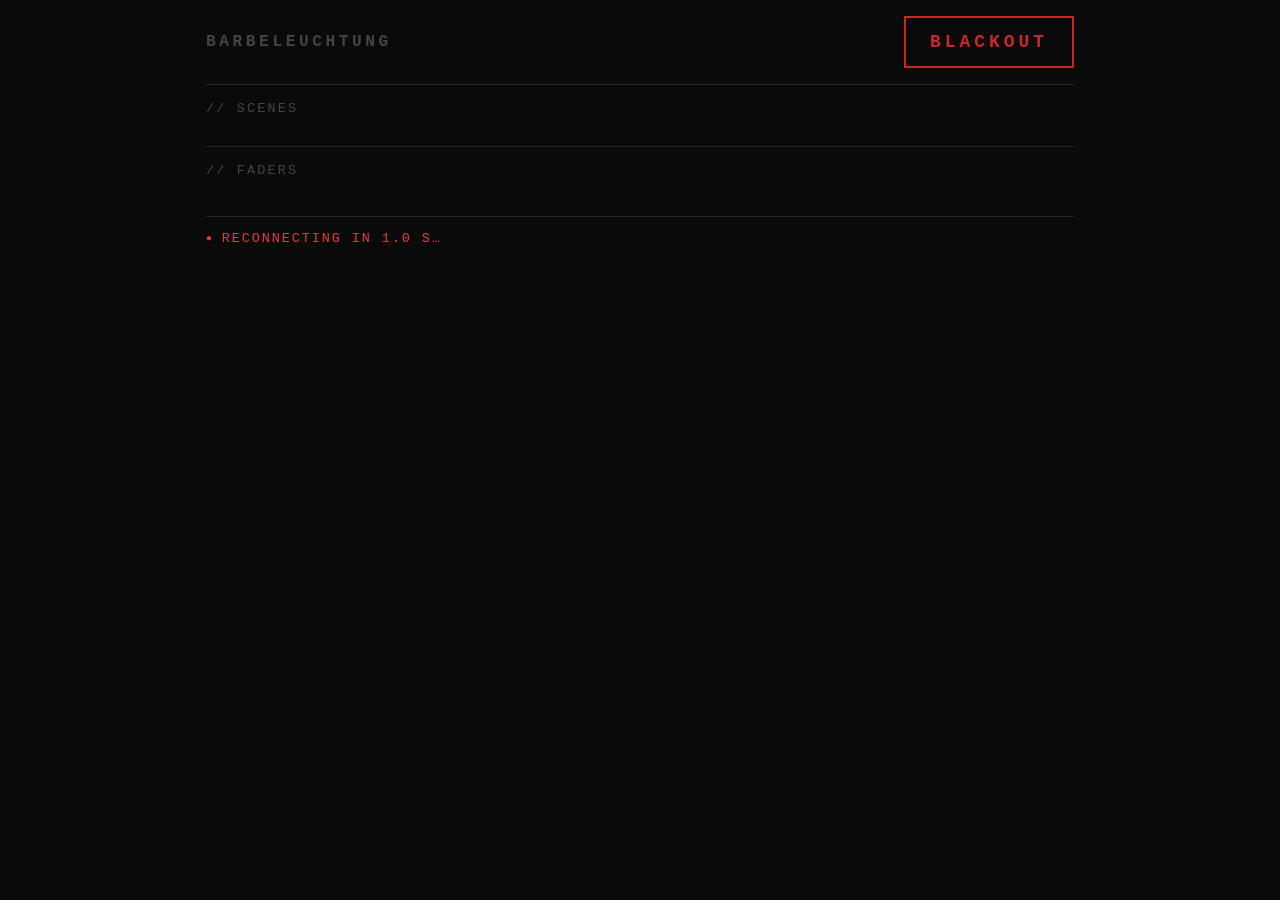
==== static/index.html @ 1f788fdf "Initial commit" ====
<!DOCTYPE html>
<html lang="en">
<head>
  <meta charset="UTF-8" />
  <meta name="viewport" content="width=device-width, initial-scale=1.0, user-scalable=no" />
  <title>Barbeleuchtung</title>
  <link rel="stylesheet" href="/static/style.css" />
</head>
<body>
  <div id="app">
    <header>
      <h1>Barbeleuchtung</h1>
      <button id="blackout-btn" class="blackout-btn" aria-label="Blackout">
        BLACKOUT
      </button>
    </header>

    <section class="section">
      <h2>Scenes</h2>
      <div id="theme-grid" class="theme-grid">
        <!-- Theme buttons injected by JS -->
      </div>
    </section>

    <section class="section">
      <h2>Faders</h2>
      <div id="fader-row" class="fader-row">
        <!-- Faders injected by JS -->
      </div>
    </section>

    <div id="status-bar" class="status-bar">Connecting…</div>
  </div>

  <script src="/static/app.js"></script>
</body>
</html>
---- static/style.css ----
/* ============================================================
   Reset & tokens
   ============================================================ */
*, *::before, *::after {
  box-sizing: border-box;
  margin: 0;
  padding: 0;
}

:root {
  --bg:           #0a0a0a;
  --border:       #242424;
  --border-mid:   #363636;
  --text:         #ffffff;
  --text-muted:   #444;
  --active-bg:    #d8d8d8;
  --active-text:  #0a0a0a;
  --blackout-col: #c62828;
  --blackout-on:  #f44336;
  --touch-min:    52px;
}

html, body {
  height: 100%;
  background: var(--bg);
  color: var(--text);
  font-family: 'JetBrains Mono', 'IBM Plex Mono', 'Fira Mono', 'Courier New', monospace;
  font-size: 18px;
  -webkit-tap-highlight-color: transparent;
  touch-action: manipulation;
  overscroll-behavior: none;
}

/* ============================================================
   App shell
   ============================================================ */
#app {
  display: flex;
  flex-direction: column;
  min-height: 100vh;
  padding: 16px;
  max-width: 900px;
  margin: 0 auto;
}

/* ============================================================
   Header
   ============================================================ */
header {
  display: flex;
  flex-direction: column;
  gap: 10px;
  padding-bottom: 16px;
  border-bottom: 1px solid var(--border);
}

header h1 {
  font-size: 0.9rem;
  font-weight: 700;
  letter-spacing: 0.22em;
  text-transform: uppercase;
  color: var(--text-muted);
}

@media (min-width: 600px) {
  header {
    flex-direction: row;
    align-items: center;
    justify-content: space-between;
  }
}

/* ============================================================
   Blackout button
   ============================================================ */
.blackout-btn {
  min-height: var(--touch-min);
  width: 100%;
  padding: 0 24px;
  border: 2px solid var(--blackout-col);
  border-radius: 0;
  background: transparent;
  color: var(--blackout-col);
  font-family: inherit;
  font-size: 1rem;
  font-weight: 700;
  letter-spacing: 0.22em;
  text-transform: uppercase;
  cursor: pointer;
  transition: background 0.08s, color 0.08s, border-color 0.08s;
  user-select: none;
}

.blackout-btn.active {
  background: var(--blackout-on);
  color: #fff;
  border-color: var(--blackout-on);
}

@media (min-width: 600px) {
  .blackout-btn {
    width: auto;
    min-width: 160px;
  }
}

/* ============================================================
   Sections
   ============================================================ */
.section {
  border-bottom: 1px solid var(--border);
  padding: 16px 0;
}

.section h2 {
  font-family: inherit;
  font-size: 0.75rem;
  font-weight: 400;
  letter-spacing: 0.16em;
  text-transform: uppercase;
  color: var(--text-muted);
  margin-bottom: 14px;
}

.section h2::before {
  content: '// ';
}

/* ============================================================
   Theme grid
   ============================================================ */
.theme-grid {
  display: grid;
  grid-template-columns: repeat(2, 1fr);
  gap: 6px;
}

@media (min-width: 600px) {
  .theme-grid {
    grid-template-columns: repeat(auto-fill, minmax(140px, 1fr));
  }
}

.theme-btn {
  min-height: var(--touch-min);
  padding: 12px 16px;
  border: 1px solid var(--border-mid);
  border-radius: 0;
  background: transparent;
  color: var(--text);
  font-family: inherit;
  font-size: 0.9rem;
  font-weight: 600;
  letter-spacing: 0.12em;
  text-transform: uppercase;
  cursor: pointer;
  transition: background 0.07s, color 0.07s, border-color 0.07s;
  user-select: none;
  text-align: center;
  line-height: 1.3;
}

.theme-btn:active {
  background: var(--border-mid);
}

.theme-btn.active {
  background: var(--active-bg);
  color: var(--active-text);
  border-color: var(--active-bg);
}

/* ============================================================
   Fader columns (vertical)
   ============================================================ */
.fader-row {
  display: flex;
  flex-wrap: wrap;
  gap: 8px;
  justify-content: center;
  padding: 4px 0;
}

.fader-col {
  display: flex;
  flex-direction: column;
  align-items: center;
  gap: 10px;
  flex: 1 1 64px;
  min-width: 56px;
  max-width: 80px;
}

.fader-label {
  font-size: 0.7rem;
  font-weight: 600;
  letter-spacing: 0.14em;
  text-transform: uppercase;
  color: var(--text-muted);
  text-align: center;
  white-space: nowrap;
}

.fader-value {
  font-size: 0.85rem;
  font-variant-numeric: tabular-nums;
  color: var(--text);
  text-align: center;
  white-space: nowrap;
}

.fader-track {
  width: 64px;
  height: 240px;
  display: flex;
  align-items: center;
  justify-content: center;
}

/* Vertical range slider */
input.fader-input {
  -webkit-appearance: none;
  appearance: none;
  writing-mode: vertical-lr;
  direction: rtl;
  width: 64px;
  height: 240px;
  background: transparent;
  outline: none;
  cursor: pointer;
  touch-action: none;
  padding: 0;
  margin: 0;
}

input.fader-input::-webkit-slider-runnable-track {
  width: 3px;
  background: var(--border-mid);
  border-radius: 0;
}

input.fader-input::-moz-range-track {
  width: 3px;
  background: var(--border-mid);
  border-radius: 0;
}

/* Large touch-friendly thumb */
input.fader-input::-webkit-slider-thumb {
  -webkit-appearance: none;
  width: 52px;
  height: 20px;
  background: var(--text);
  border: none;
  border-radius: 0;
  margin-left: -24.5px;
}

input.fader-input::-moz-range-thumb {
  width: 52px;
  height: 20px;
  background: var(--text);
  border: none;
  border-radius: 0;
}

/* ============================================================
   Status bar
   ============================================================ */
.status-bar {
  font-size: 0.75rem;
  letter-spacing: 0.14em;
  text-transform: uppercase;
  color: var(--text-muted);
  padding-top: 14px;
  display: flex;
  align-items: center;
  gap: 8px;
}

.status-bar::before {
  content: '●';
  font-size: 0.55rem;
}

.status-bar.connected    { color: #43a047; }
.status-bar.disconnected { color: #e53935; }
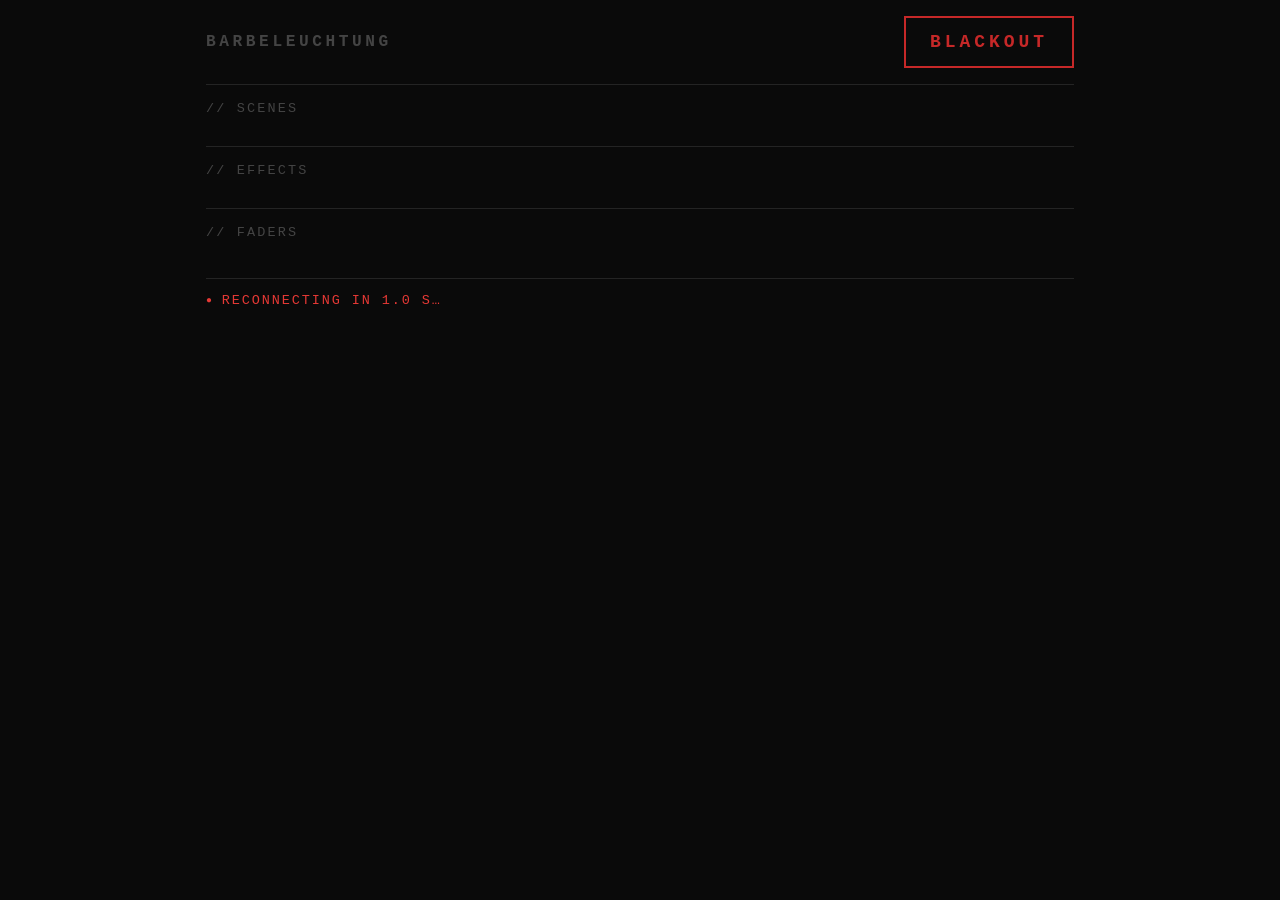
==== commit 0d87c454: "Working version" ====
--- a/static/index.html
+++ b/static/index.html
@@ -4,7 +4,7 @@
   <meta charset="UTF-8" />
   <meta name="viewport" content="width=device-width, initial-scale=1.0, user-scalable=no" />
   <title>Barbeleuchtung</title>
-  <link rel="stylesheet" href="/static/style.css" />
+  <link rel="stylesheet" href="style.css" />
 </head>
 <body>
   <div id="app">
@@ -23,6 +23,13 @@
     </section>
 
     <section class="section">
+      <h2>Effects</h2>
+      <div id="fx-theme-grid" class="theme-grid">
+        <!-- FX theme buttons injected by JS -->
+      </div>
+    </section>
+
+    <section class="section">
       <h2>Faders</h2>
       <div id="fader-row" class="fader-row">
         <!-- Faders injected by JS -->
@@ -32,6 +39,6 @@
     <div id="status-bar" class="status-bar">Connecting…</div>
   </div>
 
-  <script src="/static/app.js"></script>
+  <script src="app.js"></script>
 </body>
 </html>
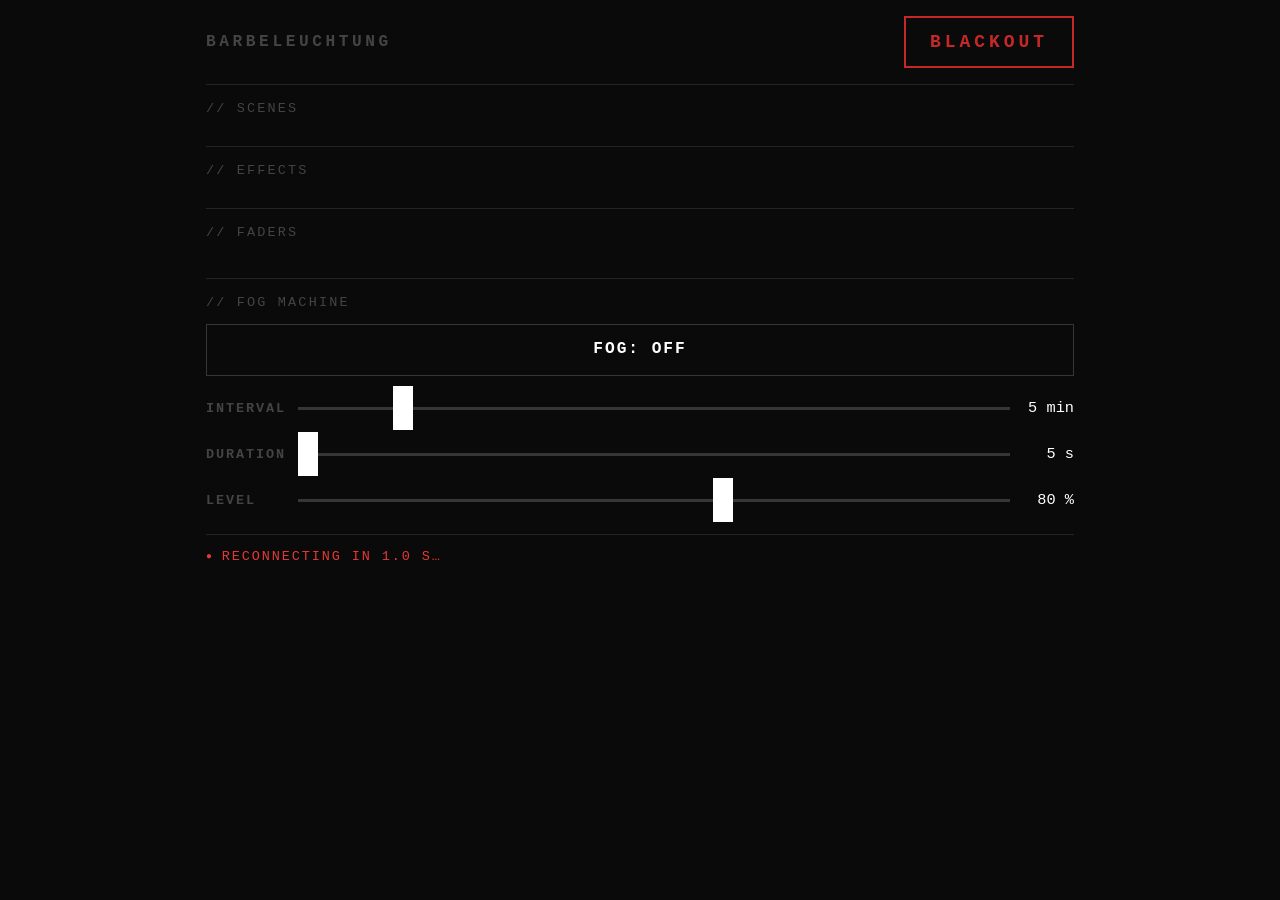
==== commit 6bc9ccdc: "Add fog machine controls" ====
--- a/static/index.html
+++ b/static/index.html
@@ -36,6 +36,29 @@
       </div>
     </section>
 
+    <section class="section">
+      <h2>Fog Machine</h2>
+      <button id="fog-btn" class="fog-btn" aria-label="Fog Machine Toggle">
+        FOG: OFF
+      </button>
+      <div class="fog-settings">
+        <span class="fog-label">Interval</span>
+        <input type="range" id="fog-interval" class="fog-slider"
+               min="1" max="30" step="0.5" value="5" />
+        <span class="fog-value" id="fog-interval-val">5 min</span>
+
+        <span class="fog-label">Duration</span>
+        <input type="range" id="fog-duration" class="fog-slider"
+               min="5" max="25" step="1" value="5" />
+        <span class="fog-value" id="fog-duration-val">5 s</span>
+
+        <span class="fog-label">Level</span>
+        <input type="range" id="fog-level" class="fog-slider"
+               min="20" max="70" step="5" value="50" />
+        <span class="fog-value" id="fog-level-val">80 %</span>
+      </div>
+    </section>
+
     <div id="status-bar" class="status-bar">Connecting…</div>
   </div>
 
--- a/static/style.css
+++ b/static/style.css
@@ -265,6 +265,104 @@
 }
 
 /* ============================================================
+   Fog machine
+   ============================================================ */
+
+.fog-btn {
+  min-height: var(--touch-min);
+  width: 100%;
+  padding: 12px 16px;
+  border: 1px solid var(--border-mid);
+  border-radius: 0;
+  background: transparent;
+  color: var(--text);
+  font-family: inherit;
+  font-size: 0.9rem;
+  font-weight: 600;
+  letter-spacing: 0.12em;
+  text-transform: uppercase;
+  cursor: pointer;
+  transition: background 0.07s, color 0.07s, border-color 0.07s;
+  user-select: none;
+  text-align: center;
+  line-height: 1.3;
+  margin-bottom: 14px;
+}
+
+.fog-btn.active {
+  background: var(--active-bg);
+  color: var(--active-text);
+  border-color: var(--active-bg);
+}
+
+.fog-settings {
+  display: grid;
+  grid-template-columns: max-content 1fr max-content;
+  align-items: center;
+  gap: 10px 12px;
+}
+
+.fog-label {
+  font-size: 0.75rem;
+  font-weight: 600;
+  letter-spacing: 0.14em;
+  text-transform: uppercase;
+  color: var(--text-muted);
+  white-space: nowrap;
+}
+
+.fog-value {
+  font-size: 0.85rem;
+  font-variant-numeric: tabular-nums;
+  color: var(--text);
+  white-space: nowrap;
+  text-align: right;
+  min-width: 52px;
+}
+
+input.fog-slider {
+  -webkit-appearance: none;
+  appearance: none;
+  width: 100%;
+  height: 36px;
+  background: transparent;
+  outline: none;
+  cursor: pointer;
+  padding: 0;
+  margin: 0;
+}
+
+input.fog-slider::-webkit-slider-runnable-track {
+  height: 3px;
+  background: var(--border-mid);
+  border-radius: 0;
+}
+
+input.fog-slider::-moz-range-track {
+  height: 3px;
+  background: var(--border-mid);
+  border-radius: 0;
+}
+
+input.fog-slider::-webkit-slider-thumb {
+  -webkit-appearance: none;
+  width: 20px;
+  height: 44px;
+  background: var(--text);
+  border: none;
+  border-radius: 0;
+  margin-top: -20.5px;
+}
+
+input.fog-slider::-moz-range-thumb {
+  width: 20px;
+  height: 44px;
+  background: var(--text);
+  border: none;
+  border-radius: 0;
+}
+
+/* ============================================================
    Status bar
    ============================================================ */
 .status-bar {
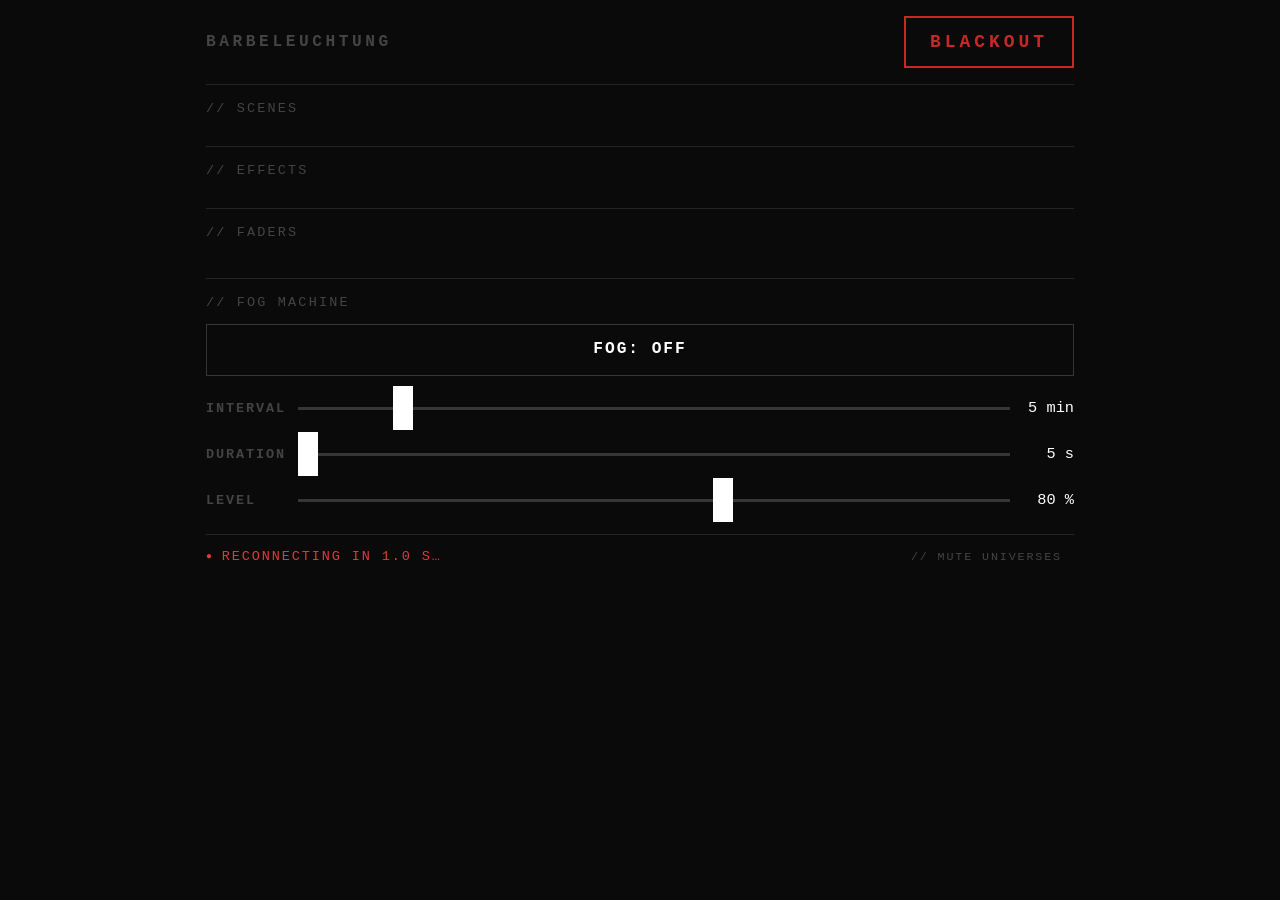
==== commit 62ba7b62: "UI improvements, new scenes" ====
--- a/static/index.html
+++ b/static/index.html
@@ -59,7 +59,11 @@
       </div>
     </section>
 
-    <div id="status-bar" class="status-bar">Connecting…</div>
+    <div id="status-bar" class="status-bar">
+      <span id="status-bar-conn" class="status-bar-conn">Connecting…</span>
+      <span class="universe-pills-label">Mute Universes</span>
+      <span id="universe-pills" class="universe-pills" aria-label="DMX universe output"></span>
+    </div>
   </div>
 
   <script src="app.js"></script>
--- a/static/style.css
+++ b/static/style.css
@@ -265,6 +265,95 @@
 }
 
 /* ============================================================
+   Fader groups (fan stack & traffic light)
+   ============================================================ */
+/* Same vertical footprint as a slider column so groups line up
+   with the regular faders in the row. */
+.fader-group {
+  display: flex;
+  flex-direction: column;
+  align-items: center;
+  gap: 10px;
+  flex: 0 0 auto;
+}
+
+/* Three stacked fan on/off buttons inside a 240 px column */
+.fan-stack {
+  display: flex;
+  flex-direction: column;
+  gap: 6px;
+  width: 110px;
+  height: 240px;
+}
+
+.fan-toggle {
+  flex: 1 1 0;
+  min-height: 0;
+  width: 100%;
+  border: 1px solid var(--border-mid);
+  border-radius: 0;
+  background: transparent;
+  color: var(--text);
+  font-family: inherit;
+  font-size: 0.8rem;
+  font-weight: 600;
+  letter-spacing: 0.14em;
+  text-transform: uppercase;
+  cursor: pointer;
+  transition: background 0.07s, color 0.07s, border-color 0.07s;
+  user-select: none;
+  padding: 0 6px;
+  line-height: 1.2;
+}
+
+.fan-toggle.active {
+  background: var(--active-bg);
+  color: var(--active-text);
+  border-color: var(--active-bg);
+}
+
+/* Traffic light housing: red bulb on top, green bulb on bottom.
+   Borrows the same 1 px square-cornered frame as the other panels so it
+   visually belongs in the row; only the bulbs themselves stay round. */
+.traffic-light {
+  display: flex;
+  flex-direction: column;
+  align-items: center;
+  justify-content: space-between;
+  gap: 8px;
+  width: 84px;
+  height: 158px;
+  padding: 10px;
+  background: transparent;
+  border: 1px solid var(--border-mid);
+  border-radius: 0;
+}
+
+.traffic-bulb {
+  width: 56px;
+  height: 56px;
+  border-radius: 50%;
+  border: 1px solid var(--border-mid);
+  background: transparent;
+  cursor: pointer;
+  transition: background 0.1s, box-shadow 0.1s, border-color 0.1s;
+  padding: 0;
+  user-select: none;
+}
+
+.traffic-bulb.red.active {
+  background: var(--blackout-on);
+  border-color: var(--blackout-on);
+  box-shadow: 0 0 18px rgba(244, 67, 54, 0.55);
+}
+
+.traffic-bulb.green.active {
+  background: #4caf50;
+  border-color: #4caf50;
+  box-shadow: 0 0 18px rgba(76, 175, 80, 0.55);
+}
+
+/* ============================================================
    Fog machine
    ============================================================ */
 
@@ -328,6 +417,7 @@
   background: transparent;
   outline: none;
   cursor: pointer;
+  touch-action: none;
   padding: 0;
   margin: 0;
 }
@@ -373,13 +463,74 @@
   padding-top: 14px;
   display: flex;
   align-items: center;
+  gap: 12px;
+}
+
+.status-bar-conn {
+  display: inline-flex;
+  align-items: center;
   gap: 8px;
-}
-
-.status-bar::before {
+  flex: 1 1 auto;
+  min-width: 0;
+}
+
+.status-bar-conn::before {
   content: '●';
   font-size: 0.55rem;
 }
 
-.status-bar.connected    { color: #43a047; }
-.status-bar.disconnected { color: #e53935; }
+.status-bar.connected    .status-bar-conn { color: #43a047; }
+.status-bar.disconnected .status-bar-conn { color: #e53935; }
+.status-bar.warning      .status-bar-conn { color: #c08200; }
+
+/* ----- Per-universe mute pills ----- */
+.universe-pills-label {
+  font-size: 0.65rem;
+  letter-spacing: 0.16em;
+  text-transform: uppercase;
+  color: var(--text-muted);
+  white-space: nowrap;
+  flex: 0 0 auto;
+}
+
+.universe-pills-label::before {
+  content: '// ';
+}
+
+.universe-pills {
+  display: inline-flex;
+  flex-wrap: wrap;
+  gap: 4px;
+  flex: 0 0 auto;
+  justify-content: flex-end;
+}
+
+.universe-pill {
+  display: inline-flex;
+  align-items: center;
+  justify-content: center;
+  min-width: 30px;
+  height: 22px;
+  padding: 0 6px;
+  border: 1px solid var(--border-mid);
+  border-radius: 0;
+  background: transparent;
+  color: var(--text-muted);
+  font-family: inherit;
+  font-size: 0.65rem;
+  font-weight: 600;
+  letter-spacing: 0.08em;
+  text-transform: uppercase;
+  cursor: pointer;
+  user-select: none;
+  transition: color 0.1s, border-color 0.1s;
+  padding-top: 1px;            /* optical alignment for monospaced caps */
+}
+
+.universe-pill:hover { color: var(--text); }
+
+.universe-pill.muted {
+  color: #c08200;
+  border-color: #c08200;
+}
+.universe-pill.muted:hover { color: #e6a200; border-color: #e6a200; }
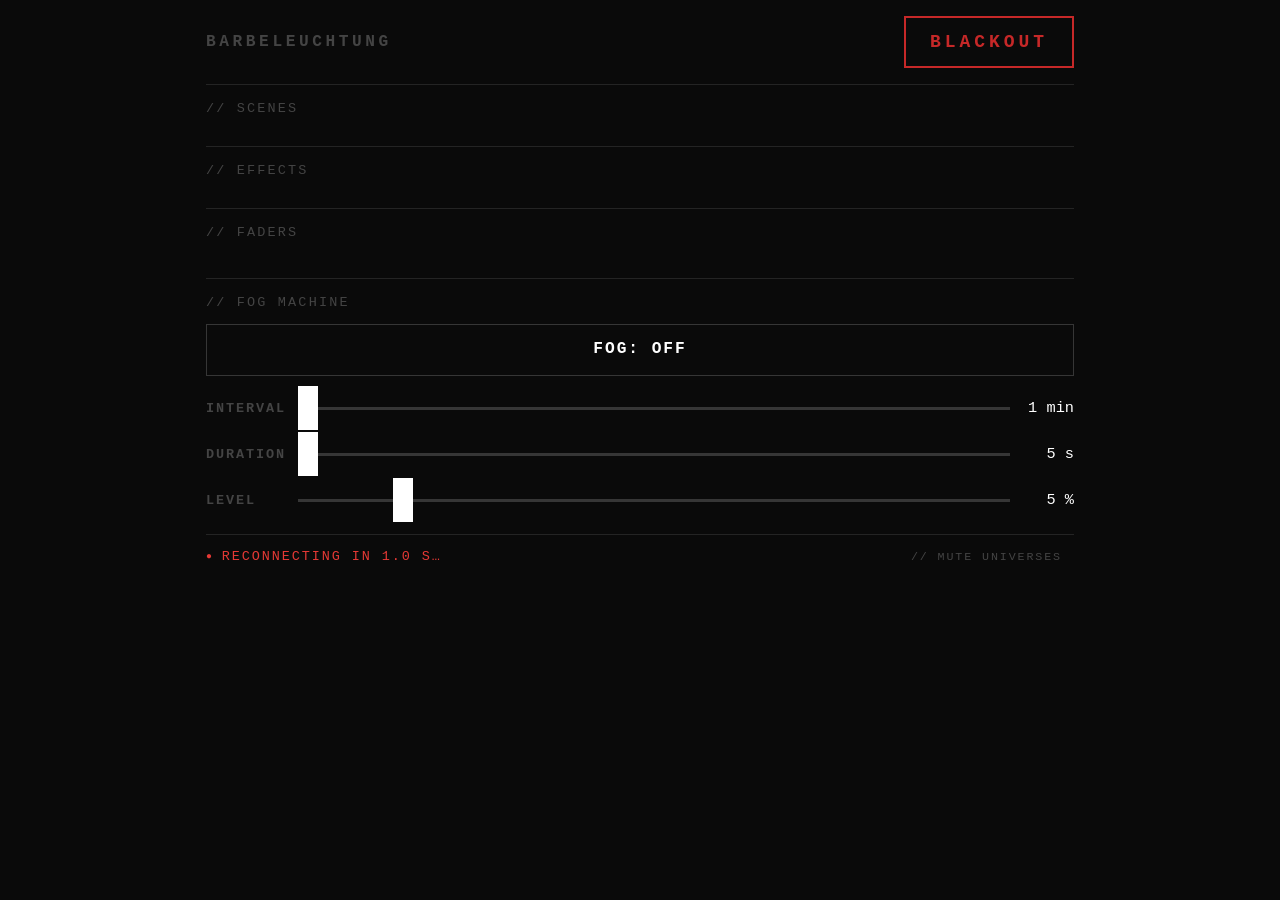
==== commit b93b80a1: "Adapted fog machine, added timecoded shows" ====
--- a/static/index.html
+++ b/static/index.html
@@ -44,8 +44,8 @@
       <div class="fog-settings">
         <span class="fog-label">Interval</span>
         <input type="range" id="fog-interval" class="fog-slider"
-               min="1" max="30" step="0.5" value="5" />
-        <span class="fog-value" id="fog-interval-val">5 min</span>
+               min="1" max="30" step="0.5" value="1" />
+        <span class="fog-value" id="fog-interval-val">1 min</span>
 
         <span class="fog-label">Duration</span>
         <input type="range" id="fog-duration" class="fog-slider"
@@ -54,8 +54,8 @@
 
         <span class="fog-label">Level</span>
         <input type="range" id="fog-level" class="fog-slider"
-               min="20" max="70" step="5" value="50" />
-        <span class="fog-value" id="fog-level-val">80 %</span>
+               min="1" max="30" step="1" value="5" />
+        <span class="fog-value" id="fog-level-val">5 %</span>
       </div>
     </section>
 
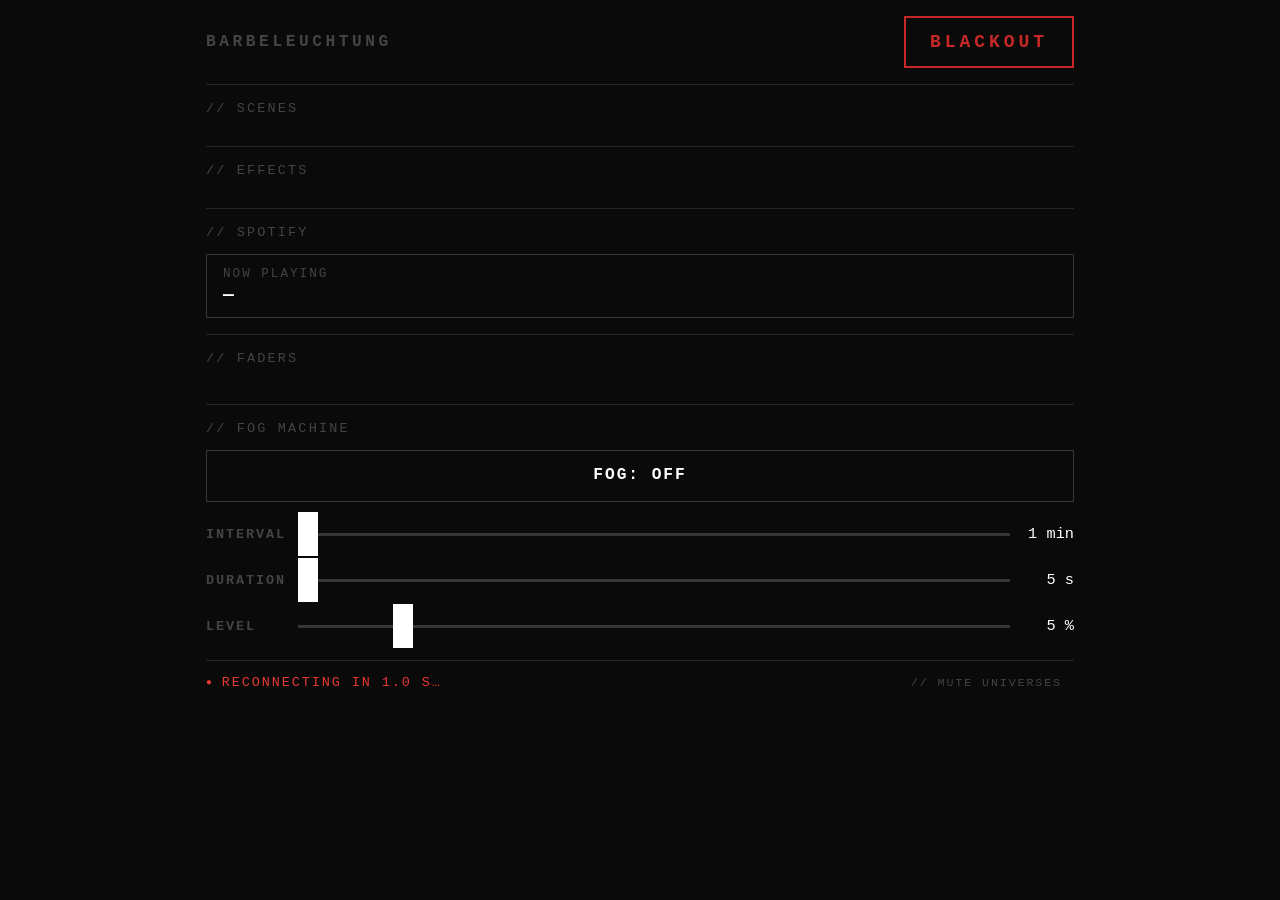
==== commit 46027362: "Add spotify sync" ====
--- a/static/index.html
+++ b/static/index.html
@@ -26,6 +26,19 @@
       <h2>Effects</h2>
       <div id="fx-theme-grid" class="theme-grid">
         <!-- FX theme buttons injected by JS -->
+      </div>
+    </section>
+
+    <section class="section">
+      <h2>Spotify</h2>
+      <div id="spotify-panel" class="spotify-panel">
+        <div id="now-playing" class="now-playing">
+          <span class="now-playing-label">Now playing</span>
+          <span id="now-playing-track" class="now-playing-track">—</span>
+        </div>
+        <a id="spotify-connect" class="spotify-connect" href="spotify/login" hidden>
+          Connect Spotify
+        </a>
       </div>
     </section>
 
--- a/static/style.css
+++ b/static/style.css
@@ -534,3 +534,62 @@
   border-color: #c08200;
 }
 .universe-pill.muted:hover { color: #e6a200; border-color: #e6a200; }
+
+/* ============================================================
+   Spotify panel
+   ============================================================ */
+.spotify-panel {
+  display: flex;
+  flex-direction: column;
+  gap: 12px;
+}
+
+.now-playing {
+  display: flex;
+  flex-direction: column;
+  gap: 4px;
+  border: 1px solid var(--border-mid);
+  padding: 12px 16px;
+}
+
+.now-playing-label {
+  font-size: 0.7rem;
+  letter-spacing: 0.16em;
+  text-transform: uppercase;
+  color: var(--text-muted);
+}
+
+.now-playing-track {
+  font-size: 1rem;
+  font-weight: 600;
+  letter-spacing: 0.04em;
+  word-break: break-word;
+}
+
+/* Highlight when the Spotify sync is actively driving the FX show. */
+.now-playing-track.synced { color: #1ed760; }
+
+.spotify-panel.controlling .now-playing {
+  border-color: #1ed760;
+}
+
+.spotify-connect {
+  display: inline-block;
+  align-self: flex-start;
+  min-height: var(--touch-min);
+  line-height: var(--touch-min);
+  padding: 0 24px;
+  border: 1px solid #1ed760;
+  background: transparent;
+  color: #1ed760;
+  font-family: inherit;
+  font-size: 0.9rem;
+  font-weight: 600;
+  letter-spacing: 0.12em;
+  text-transform: uppercase;
+  text-decoration: none;
+}
+
+.spotify-connect:active { background: rgba(30, 215, 96, 0.15); }
+
+[hidden] { display: none !important; }
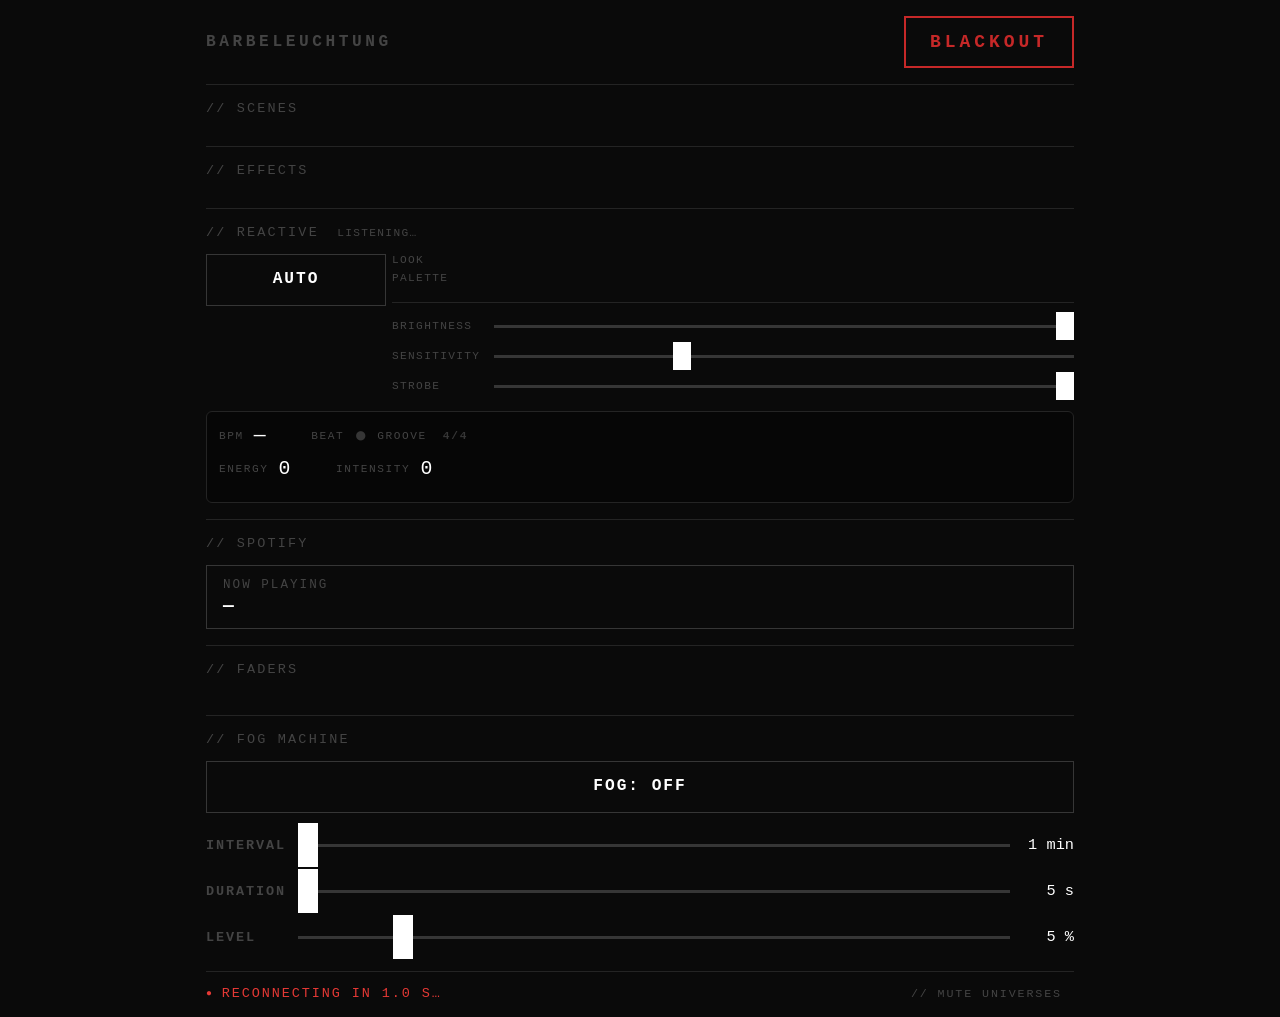
==== commit 68bce7ad: "Sound-reactive experiments" ====
--- a/static/index.html
+++ b/static/index.html
@@ -26,6 +26,55 @@
       <h2>Effects</h2>
       <div id="fx-theme-grid" class="theme-grid">
         <!-- FX theme buttons injected by JS -->
+      </div>
+    </section>
+
+    <section class="section">
+      <h2>Reactive <span id="reactive-status" class="reactive-status">listening…</span></h2>
+
+      <div class="reactive-auto-block">
+        <button id="reactive-auto-btn" class="theme-btn" type="button">Auto</button>
+        <div class="reactive-auto-controls">
+          <div class="lock-row" id="tier-lock-row">
+            <span class="lock-label">Look</span>
+            <span id="live-look-badge" class="live-badge" hidden></span>
+          </div>
+          <div class="lock-row" id="palette-lock-row">
+            <span class="lock-label">Palette</span>
+            <span id="live-palette-badge" class="live-badge" hidden></span>
+          </div>
+          <div class="reactive-settings reactive-settings-inline">
+            <label class="setting" title="Overall reactive bank brightness">
+              <span>Brightness</span>
+              <input type="range" class="reactive-slider" id="set-master" min="0" max="1" step="0.01" value="1">
+            </label>
+            <label class="setting" title="How strongly audio drives the show">
+              <span>Sensitivity</span>
+              <input type="range" class="reactive-slider" id="set-sensitivity" min="0.3" max="2.5" step="0.05" value="1">
+            </label>
+            <label class="setting" title="White strobe / blinder amount (0 = off)">
+              <span>Strobe</span>
+              <input type="range" class="reactive-slider" id="set-strobe" min="0" max="1" step="0.01" value="1">
+            </label>
+          </div>
+        </div>
+      </div>
+
+      <div id="audio-meter" class="audio-meter">
+        <div class="meter-row">
+          <span class="meter-label">BPM</span>
+          <span id="meter-bpm" class="meter-value">—</span>
+          <span class="meter-label">beat</span>
+          <span id="meter-beat" class="meter-beat">●</span>
+          <span class="meter-label">groove</span>
+          <span id="meter-groove" class="meter-drop groove">4/4</span>
+        </div>
+        <div class="meter-row">
+          <span class="meter-label">energy</span>
+          <span id="meter-energy" class="meter-value">0</span>
+          <span class="meter-label">intensity</span>
+          <span id="meter-intensity" class="meter-value">0</span>
+        </div>
       </div>
     </section>
 
--- a/static/style.css
+++ b/static/style.css
@@ -593,3 +593,245 @@
 .spotify-connect:active { background: rgba(30, 215, 96, 0.15); }
 
 [hidden] { display: none !important; }
+
+/* ── Reactive audio meter ─────────────────────────────────────────────── */
+.reactive-status {
+  margin-left: 8px;
+  font-size: 0.62rem;
+  letter-spacing: 0.12em;
+  color: var(--text-muted);
+}
+.reactive-status.live { color: #4caf50; }
+
+.audio-meter {
+  margin-top: 14px;
+  padding: 12px;
+  border: 1px solid var(--border);
+  border-radius: 6px;
+  background: #060606;
+}
+.meter-row {
+  display: flex;
+  align-items: center;
+  gap: 10px;
+  margin-bottom: 10px;
+}
+.meter-label {
+  font-size: 0.62rem;
+  letter-spacing: 0.14em;
+  text-transform: uppercase;
+  color: var(--text-muted);
+}
+.meter-value {
+  font-variant-numeric: tabular-nums;
+  font-size: 1.1rem;
+  min-width: 2.4em;
+}
+.meter-beat {
+  color: var(--border-mid);
+  font-size: 1.2rem;
+  transition: color 60ms ease, transform 60ms ease;
+}
+.meter-beat.hit {
+  color: var(--active-bg);
+  transform: scale(1.5);
+}
+
+/* ── Reactive section layout ──────────────────────────────────────────── */
+.reactive-auto-block {
+  display: grid;
+  grid-template-columns: repeat(2, 1fr);
+  gap: 6px;
+  align-items: start;
+  margin-bottom: 4px;
+}
+@media (min-width: 600px) {
+  .reactive-auto-block {
+    grid-template-columns: minmax(140px, 180px) minmax(0, 1fr);
+  }
+}
+.reactive-auto-controls {
+  grid-column: 2;
+  grid-row: 1;
+  display: flex;
+  flex-direction: column;
+  gap: 6px;
+  min-width: 0;
+}
+.reactive-settings-inline {
+  margin-top: 0;
+  padding-top: 0;
+  border-top: none;
+  flex-direction: column;
+  gap: 4px;
+}
+.reactive-settings-inline .setting {
+  display: flex;
+  flex-direction: row;
+  align-items: center;
+  gap: 8px;
+  min-height: 0;
+  font-size: 0.62rem;
+  letter-spacing: 0.12em;
+  text-transform: uppercase;
+  color: var(--text-muted);
+}
+.reactive-settings-inline .setting > span {
+  flex: 0 0 72px;
+}
+.reactive-settings-inline .setting .reactive-slider {
+  flex: 1;
+  min-width: 0;
+  height: 22px;
+}
+
+.live-badge {
+  font-size: 0.62rem;
+  letter-spacing: 0.08em;
+  color: #7ec8ff;
+  margin-left: auto;
+  padding: 2px 8px;
+  border: 1px solid #3a6a8a;
+  border-radius: 4px;
+}
+.theme-btn.live:not(.active),
+.lock-btn.live:not(.active) {
+  box-shadow: 0 0 0 2px #7ec8ff;
+  border-color: #7ec8ff;
+}
+
+/* ── Reactive Auto toggle (legacy; Auto now uses .theme-btn) ─────────── */
+.auto-btn {
+  margin-left: 10px;
+  padding: 3px 12px;
+  font: inherit;
+  font-size: 0.62rem;
+  letter-spacing: 0.14em;
+  text-transform: uppercase;
+  color: var(--text);
+  background: transparent;
+  border: 1px solid var(--border-mid);
+  border-radius: 999px;
+  cursor: pointer;
+  vertical-align: middle;
+}
+.auto-btn.active {
+  background: var(--active-bg);
+  color: var(--active-text);
+  border-color: var(--active-bg);
+}
+
+/* ── Drop indicator + reactive settings ───────────────────────────────── */
+.meter-drop {
+  font-size: 0.62rem;
+  letter-spacing: 0.16em;
+  font-weight: 700;
+  color: var(--border-mid);
+  padding: 1px 6px;
+  border-radius: 4px;
+  transition: color 60ms ease, background 60ms ease;
+}
+.meter-drop.on {
+  color: #0a0a0a;
+  background: #f0a020;
+  box-shadow: 0 0 12px #f0a020;
+}
+.reactive-settings {
+  display: flex;
+  flex-direction: column;
+  gap: 8px;
+  margin-top: 12px;
+  padding-top: 12px;
+  border-top: 1px solid var(--border);
+}
+.reactive-settings .setting {
+  display: grid;
+  grid-template-columns: 92px 1fr;
+  align-items: center;
+  gap: 10px;
+  font-size: 0.62rem;
+  letter-spacing: 0.12em;
+  text-transform: uppercase;
+  color: var(--text-muted);
+}
+.reactive-settings input[type="range"],
+input.reactive-slider {
+  -webkit-appearance: none;
+  appearance: none;
+  width: 100%;
+  height: 28px;
+  background: transparent;
+  outline: none;
+  cursor: pointer;
+  touch-action: none;
+  padding: 0;
+  margin: 0;
+  accent-color: var(--active-bg);
+  writing-mode: horizontal-tb;
+  direction: ltr;
+}
+.reactive-settings input[type="range"]::-webkit-slider-runnable-track,
+input.reactive-slider::-webkit-slider-runnable-track {
+  height: 3px;
+  background: var(--border-mid);
+  border-radius: 0;
+}
+.reactive-settings input[type="range"]::-moz-range-track,
+input.reactive-slider::-moz-range-track {
+  height: 3px;
+  background: var(--border-mid);
+  border-radius: 0;
+}
+.reactive-settings input[type="range"]::-webkit-slider-thumb,
+input.reactive-slider::-webkit-slider-thumb {
+  -webkit-appearance: none;
+  width: 18px;
+  height: 28px;
+  background: var(--text);
+  border: none;
+  border-radius: 0;
+  margin-top: -12.5px;
+}
+.reactive-settings input[type="range"]::-moz-range-thumb,
+input.reactive-slider::-moz-range-thumb {
+  width: 18px;
+  height: 28px;
+  background: var(--text);
+  border: none;
+  border-radius: 0;
+}
+
+
+
+.meter-drop.groove.on { color:#0a0a0a; background:#50d090; box-shadow:0 0 12px #50d090; }
+
+/* ── Tier / palette lock rows ─────────────────────────────────────────── */
+.lock-row {
+  display: flex;
+  align-items: center;
+  gap: 6px;
+  flex-wrap: wrap;
+  margin-top: 0;
+}
+.lock-label {
+  font-size: 0.62rem;
+  letter-spacing: 0.12em;
+  text-transform: uppercase;
+  color: var(--text-muted);
+  min-width: 56px;
+}
+.lock-btn {
+  padding: 4px 10px;
+  font: inherit;
+  font-size: 0.66rem;
+  color: var(--text);
+  background: transparent;
+  border: 1px solid var(--border-mid);
+  border-radius: 6px;
+  cursor: pointer;
+}
+.lock-btn.active {
+  background: var(--active-bg);
+  color: var(--active-text);
+  border-color: var(--active-bg);
+}
